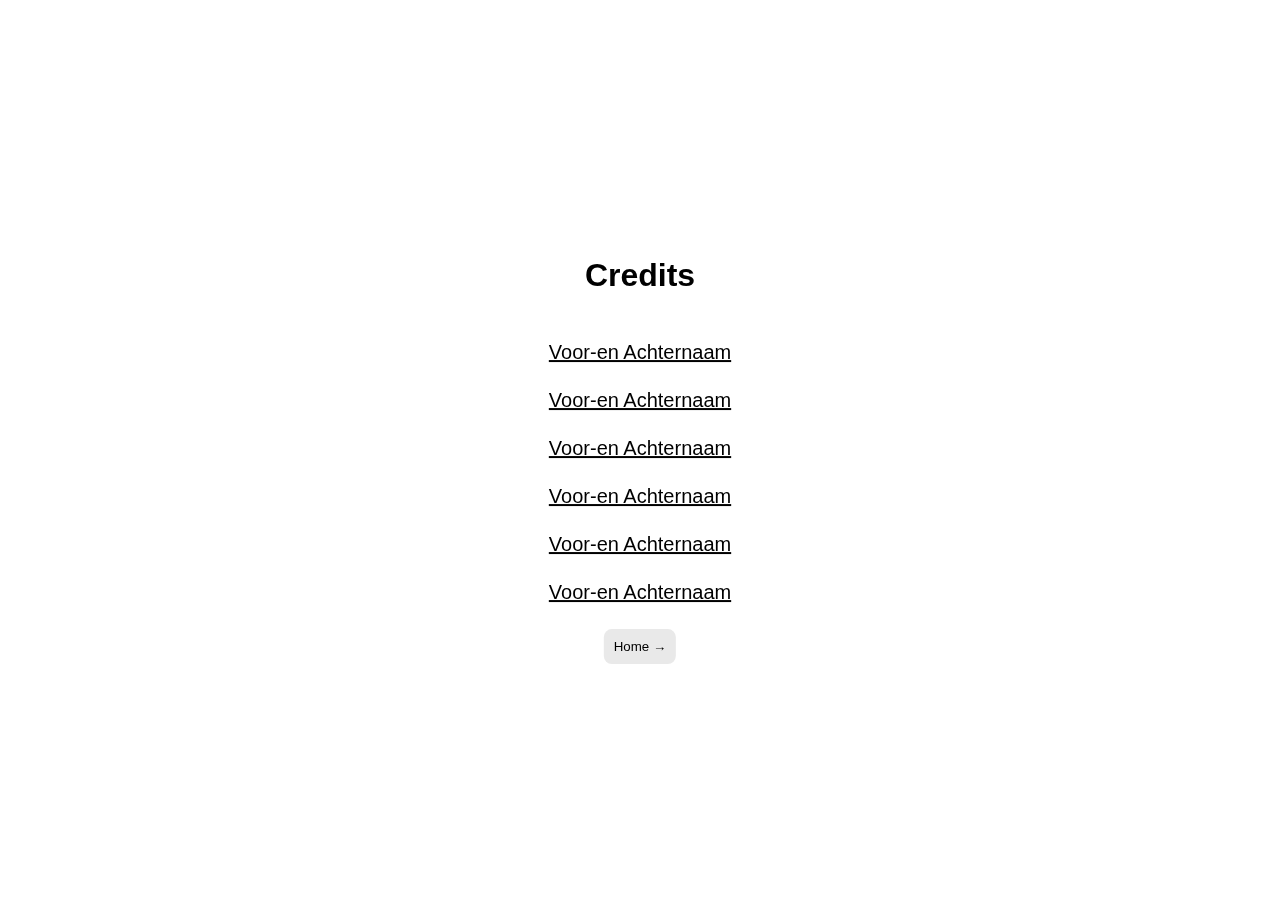
==== credits.html @ 01227304 "Upload files" ====
<!DOCTYPE html>
<html>

<head>
    <meta name="viewport" content="width=device-width, initial-scale=1" />
    <meta charset="UTF-8">
    <title>Credits</title>
    <link rel="stylesheet" href="assets/styles.css">
</head>

<body>
    <div class="credits">
        <h1>Credits</h1>
        <a href="#portfolio" class="name">Voor-en Achternaam</a>
        <a href="#portfolio" class="name">Voor-en Achternaam</a>
        <a href="#portfolio" class="name">Voor-en Achternaam</a>
        <a href="#portfolio" class="name">Voor-en Achternaam</a>
        <a href="#portfolio" class="name">Voor-en Achternaam</a>
        <a href="#portfolio" class="name">Voor-en Achternaam</a>
        <a href="index.html"><button>Home →</button></a>
    </div>
</body>

</html>
---- assets/styles.css ----
:root {
    --primary-color: #ffffff;
    --text: #000000;
    --stroke: #e9e9e9;

    --shadow: rgba(0, 0, 0, 0.2);
}
[data-theme="dark"] {
    --primary-color: #1a1a1a;
    --text: #ffffff;
    --stroke: #333333;

    --shadow: rgba(0, 0, 0, 0.5);
}

body {
    background-color: var(--primary-color);
    font-family: Arial, Helvetica, sans-serif;
    overflow: hidden;
    color: var(--text);
}

button {
    background-color: var(--stroke);
    padding: 5px 10px;
    height: 35px;
    border-radius: 8px;
    border: var(--stroke);
    transition: 0.5s;
}

button:hover {
    cursor: pointer;
    background-color: var(--stroke);
}

.menu {
    display: flex;
    flex-direction: column;
    position: fixed;
    top: 50%;
    left: 50%;
    transform: translate(-50%, -50%);
    gap: 25px;
    text-align: center;
}

.subtitles {
    position: fixed;
    top: 80%;
    left: 50%;
    transform: translate(-50%, -50%);
    width: auto;
    min-width: 350px;
    height: auto;
    pointer-events: none;
    z-index: 999;
    background-color: var(--primary-color);
    border-radius: 8px;
    box-shadow: 0 2px 4px var(--shadow);
    display: flex;
    flex-wrap: wrap;
    /* Add this line */
    padding: 0px 10px;
    transition: 0.5s;
}

.floating-navigation {
    position: fixed;
    top: 95%;
    left: 50%;
    transform: translate(-50%, -50%);
    width: 300px;
    height: 50px;
    z-index: 1000;
    background-color: var(--primary-color);
    border-radius: 25px;
    box-shadow: 0 2px 4px var(--shadow);
    display: flex;
    justify-content: center;
    align-items: center;
    gap: 80px;
    transition: 0.5s;
}

.floating-navigation span {
    pointer-events: none;
}

.floating-navigation button {
    height: 35px;
    width: 35px;
    border-radius: 100%;
    border: var(--stroke);
}

.floating-navigation button:hover {
    cursor: pointer;
    background-color: var(--stroke);
}

img {
    width: 100%;
    transition: 1s;
}

.credits {
    display: flex;
    flex-direction: column;
    position: fixed;
    top: 50%;
    left: 50%;
    transform: translate(-50%, -50%);
    gap: 25px;
    text-align: center;
}

.credits a {
    font-size: 20px;
    color: var(--text);
}

.setting {
    justify-content: center;
    display: flex;
    gap: space-between;
    width: 50%;
}

hr {
    border: 1px solid var(--stroke);
    width: 50%;
}

@media screen and (max-width: 768px) {
    .subtitles {
        font-size: 16px;
        top: 65% !important;
    }

    .floating-navigation {
        top: 90% !important;
    }
}
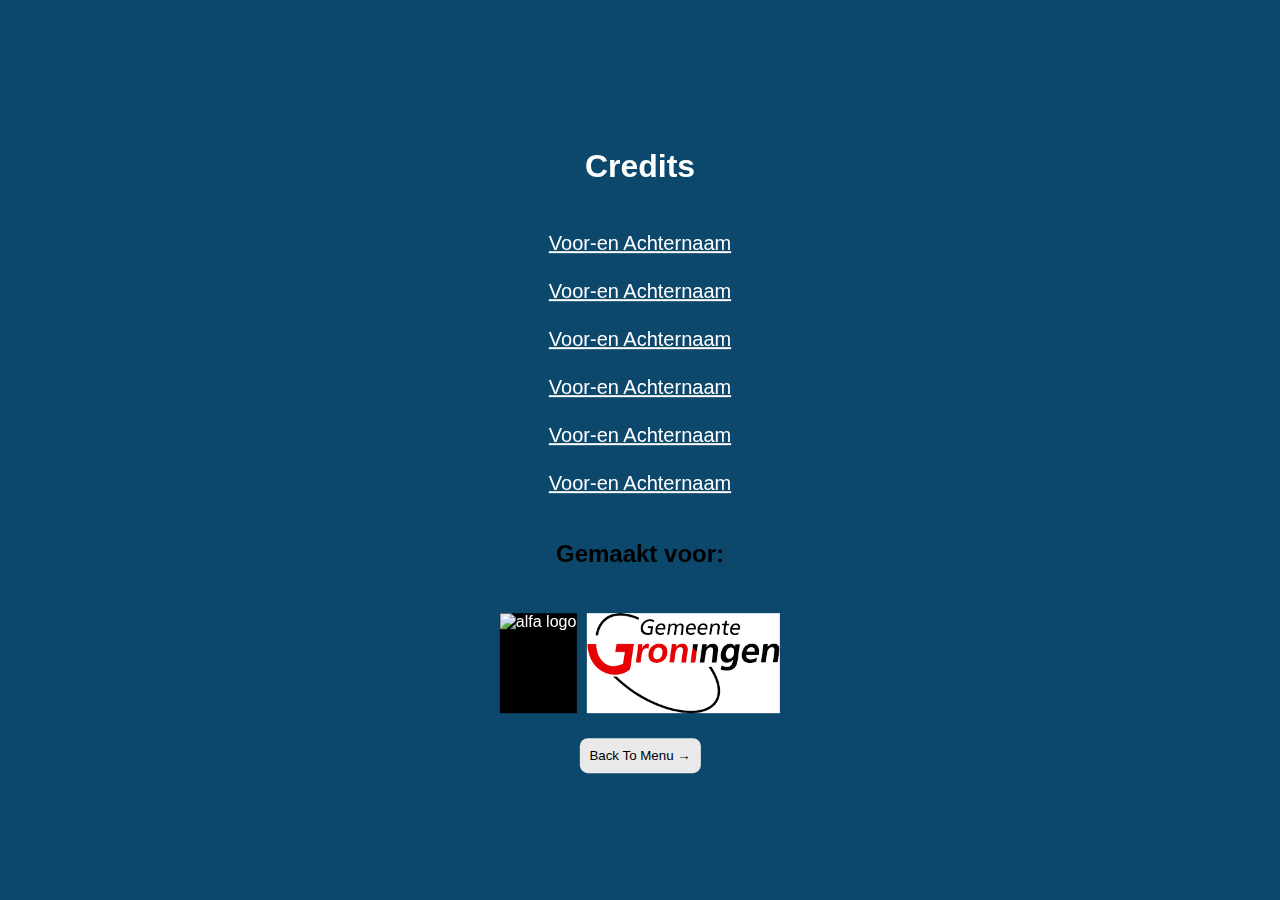
==== commit 46ed516e: "voeg logos aan credits" ====
--- a/credits.html
+++ b/credits.html
@@ -4,20 +4,27 @@
 <head>
     <meta name="viewport" content="width=device-width, initial-scale=1" />
     <meta charset="UTF-8">
-    <title>Credits</title>
-    <link rel="stylesheet" href="assets/styles.css">
+    <title>Game naam - Credits</title>
+    <link rel="stylesheet" href="assets/css/styles.css">
 </head>
 
 <body>
     <div class="credits">
         <h1>Credits</h1>
-        <a href="#portfolio" class="name">Voor-en Achternaam</a>
-        <a href="#portfolio" class="name">Voor-en Achternaam</a>
-        <a href="#portfolio" class="name">Voor-en Achternaam</a>
-        <a href="#portfolio" class="name">Voor-en Achternaam</a>
-        <a href="#portfolio" class="name">Voor-en Achternaam</a>
-        <a href="#portfolio" class="name">Voor-en Achternaam</a>
-        <a href="index.html"><button>Home →</button></a>
+        <a href="#portfolio">Voor-en Achternaam</a>
+        <a href="#portfolio">Voor-en Achternaam</a>
+        <a href="#portfolio">Voor-en Achternaam</a>
+        <a href="#portfolio">Voor-en Achternaam</a>
+        <a href="#portfolio">Voor-en Achternaam</a>
+        <a href="#portfolio">Voor-en Achternaam</a>
+
+        <h2>Gemaakt voor:</h2>
+        <div class="imgRow">
+            <img src="assets/imgs/alfa-college-logo-svg-vector.svg" alt="alfa logo" style="background-color: black;">
+            <img src="assets/imgs/kredietbank.png" alt="kredietbank">
+        </div>
+
+        <a href="menu.html"><button>Back To Menu →</button></a>
     </div>
 </body>
 
--- a/assets/css/styles.css
+++ b/assets/css/styles.css
@@ -0,0 +1,155 @@
+:root {
+    --primary-color: #ffffff;
+    --text: #000000;
+    --stroke: #e9e9e9;
+
+    --shadow: rgba(0, 0, 0, 0.2);
+}
+
+body {
+    background-color: #0c486c;
+    font-family: Arial, Helvetica, sans-serif;
+    overflow: hidden;
+    color: var(--text);
+}
+
+h1 {
+    color: var(--primary-color);
+}
+
+button {
+    background-color: var(--stroke);
+    padding: 5px 10px;
+    height: 35px;
+    border-radius: 8px;
+    border: var(--stroke);
+    transition: 0.5s;
+}
+
+button:hover {
+    cursor: pointer;
+    background-color: var(--stroke);
+}
+
+.menu {
+    display: flex;
+    flex-direction: column;
+    position: fixed;
+    top: 50%;
+    left: 50%;
+    transform: translate(-50%, -50%);
+    gap: 25px;
+    text-align: center;
+}
+
+.subtitles {
+    position: fixed;
+    top: 80%;
+    left: 50%;
+    transform: translate(-50%, -50%);
+    width: auto;
+    min-width: 350px;
+    height: auto;
+    pointer-events: none;
+    z-index: 999;
+    background-color: var(--primary-color);
+    border-radius: 8px;
+    box-shadow: 0 2px 4px var(--shadow);
+    display: flex;
+    flex-wrap: wrap;
+    padding: 0px 10px;
+    transition: 0.5s;
+}
+
+.floating-navigation {
+    position: fixed;
+    top: 95%;
+    left: 50%;
+    transform: translate(-50%, -50%);
+    width: 300px;
+    height: 50px;
+    z-index: 1000;
+    background-color: var(--primary-color);
+    border-radius: 25px;
+    box-shadow: 0 2px 4px var(--shadow);
+    display: flex;
+    justify-content: center;
+    align-items: center;
+    gap: 80px;
+    transition: 0.5s;
+}
+
+.floating-navigation span {
+    pointer-events: none;
+}
+
+.floating-navigation button {
+    height: 35px;
+    width: 35px;
+    border-radius: 100%;
+    border: var(--stroke);
+}
+
+.floating-navigation button:hover {
+    cursor: pointer;
+    background-color: var(--stroke);
+}
+
+img {
+    width: 100%;
+    transition: 1s;
+    color: var(--primary-color);
+}
+
+.credits {
+    display: flex;
+    flex-direction: column;
+    position: fixed;
+    top: 50%;
+    left: 50%;
+    transform: translate(-50%, -50%);
+    gap: 25px;
+    text-align: center;
+}
+
+.credits a {
+    font-size: 20px;
+    color: var(--primary-color);
+}
+
+.credits img {
+    width: auto;
+    max-height: 100px;
+}
+
+.imgRow {
+    display: flex;
+    gap: 10px;
+}
+
+.credits a:hover {
+    color: var(--stroke);
+}
+
+.setting {
+    justify-content: center;
+    display: flex;
+    gap: space-between;
+    width: 50%;
+}
+
+hr {
+    border: 1px solid var(--stroke);
+    width: 50%;
+}
+
+@media screen and (max-width: 768px) {
+    .subtitles {
+        font-size: 16px;
+        top: 65% !important;
+    }
+
+    .floating-navigation {
+        top: 90% !important;
+    }
+}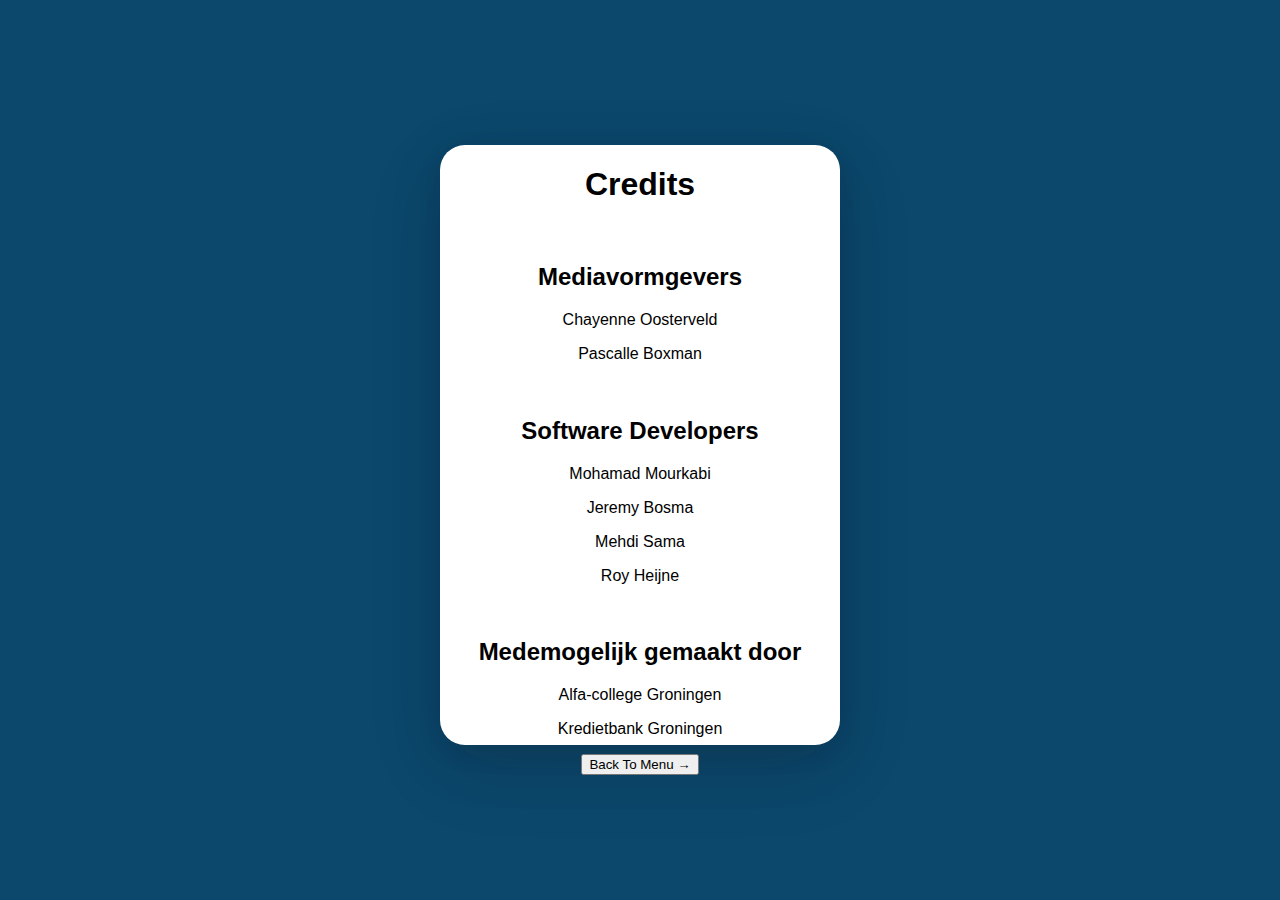
==== commit e3ca3e51: "Add credits en fix slideshow" ====
--- a/credits.html
+++ b/credits.html
@@ -5,26 +5,37 @@
     <meta name="viewport" content="width=device-width, initial-scale=1" />
     <meta charset="UTF-8">
     <title>Game naam - Credits</title>
-    <link rel="stylesheet" href="assets/css/styles.css">
+    <link rel="stylesheet" href="assets/css/credits.css">
 </head>
 
 <body>
-    <div class="credits">
-        <h1>Credits</h1>
-        <a href="#portfolio">Voor-en Achternaam</a>
-        <a href="#portfolio">Voor-en Achternaam</a>
-        <a href="#portfolio">Voor-en Achternaam</a>
-        <a href="#portfolio">Voor-en Achternaam</a>
-        <a href="#portfolio">Voor-en Achternaam</a>
-        <a href="#portfolio">Voor-en Achternaam</a>
-
-        <h2>Gemaakt voor:</h2>
-        <div class="imgRow">
-            <img src="assets/imgs/alfa-college-logo-svg-vector.svg" alt="alfa logo" style="background-color: black;">
-            <img src="assets/imgs/kredietbank.png" alt="kredietbank">
+    <Section>
+        <div class="container">
+            <div class="text">
+                <div class="text-container">
+                    <h1>Credits</h1><br>
+                </div>
+                <div class="text-container">
+                    <h2>Mediavormgevers</h2>
+                    <p>Chayenne Oosterveld</p>
+                    <P>Pascalle Boxman</P><br>
+                </div>
+                <div class="text-container">
+                    <h2>Software Developers</h2>
+                    <P>Mohamad Mourkabi</P>
+                    <p>Jeremy Bosma</p>
+                    <P>Mehdi Sama</P>
+                    <p>Roy Heijne</p><br>
+                </div>
+                <div class="text-container">
+                    <h2>Medemogelijk gemaakt door</h2>
+                    <p>Alfa-college Groningen</p>
+                    <p>Kredietbank Groningen</p>
+                </div>
+            </div>
+            <a href="menu.html"><button>Back To Menu →</button></a>
         </div>
-
-        <a href="menu.html"><button>Back To Menu →</button></a>
+    </section>
     </div>
 </body>
 
--- a/assets/css/credits.css
+++ b/assets/css/credits.css
@@ -0,0 +1,55 @@
+body {
+    background-color: #0c486c;
+    padding: 0;
+    margin: 0;
+    display: flex;
+    flex-wrap: wrap;
+    font-family: Arial, Helvetica, sans-serif;
+}
+
+section {
+    display: flex;
+    flex-wrap: wrap;
+    justify-content: center;
+    align-items: center;
+    width: 100%;
+    height: 90vh;
+    max-height: 90vh;
+    margin-top: 40px;
+}
+
+.container {
+    display: grid;
+    justify-content: center;
+    align-items: center;
+    width: 80%;
+    height: 600px;
+    border-radius: 25px;
+    box-shadow: rgba(17, 17, 26, 0.1) 0px 8px 24px, rgba(17, 17, 26, 0.1) 0px 16px 56px, rgba(17, 17, 26, 0.1) 0px 24px 80px;
+    background-color: white;
+    display: flex;
+    flex-wrap: wrap;
+    justify-content: center;
+    align-items: center;
+}
+
+.text-container {
+    align-items: center;
+    text-align: center;
+    width: 100%;
+    max-width: 100%;
+    max-height: 100%;
+    height: 100%;
+}
+
+@media only screen and (min-width: 600px) {
+    .container {
+        max-width: 400px;
+    }
+}
+
+@media only screen and (max-width: 280px) {
+    .text {
+        font-size: 12px;
+    }
+}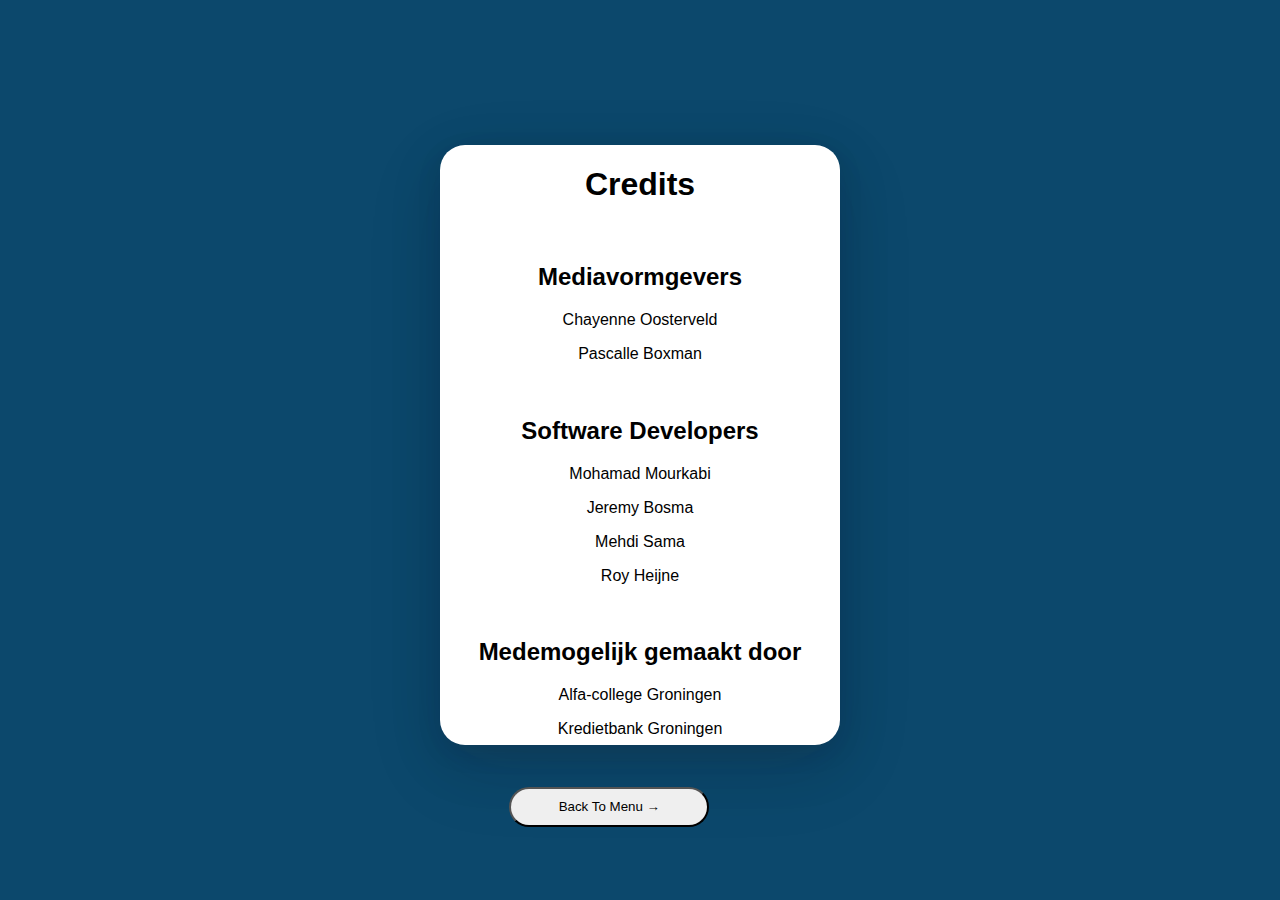
==== commit 8398049d: "button better maken" ====
--- a/credits.html
+++ b/credits.html
@@ -32,8 +32,9 @@
                     <p>Alfa-college Groningen</p>
                     <p>Kredietbank Groningen</p>
                 </div>
+                <a href="menu.html"><button>Back To Menu →</button></a>
             </div>
-            <a href="menu.html"><button>Back To Menu →</button></a>
+            
         </div>
     </section>
     </div>
--- a/assets/css/credits.css
+++ b/assets/css/credits.css
@@ -19,9 +19,6 @@
 }
 
 .container {
-    display: grid;
-    justify-content: center;
-    align-items: center;
     width: 80%;
     height: 600px;
     border-radius: 25px;
@@ -42,6 +39,21 @@
     height: 100%;
 }
 
+button {
+    border-radius: 25px;
+    margin-left: 9.5%;
+    margin-top: 10%;
+    height: 40px;
+    width: 200px;
+    transition: 0.4s;
+}
+
+button:hover{
+    background: #0c486c;
+    color: white;
+    cursor: pointer;
+}
+
 @media only screen and (min-width: 600px) {
     .container {
         max-width: 400px;
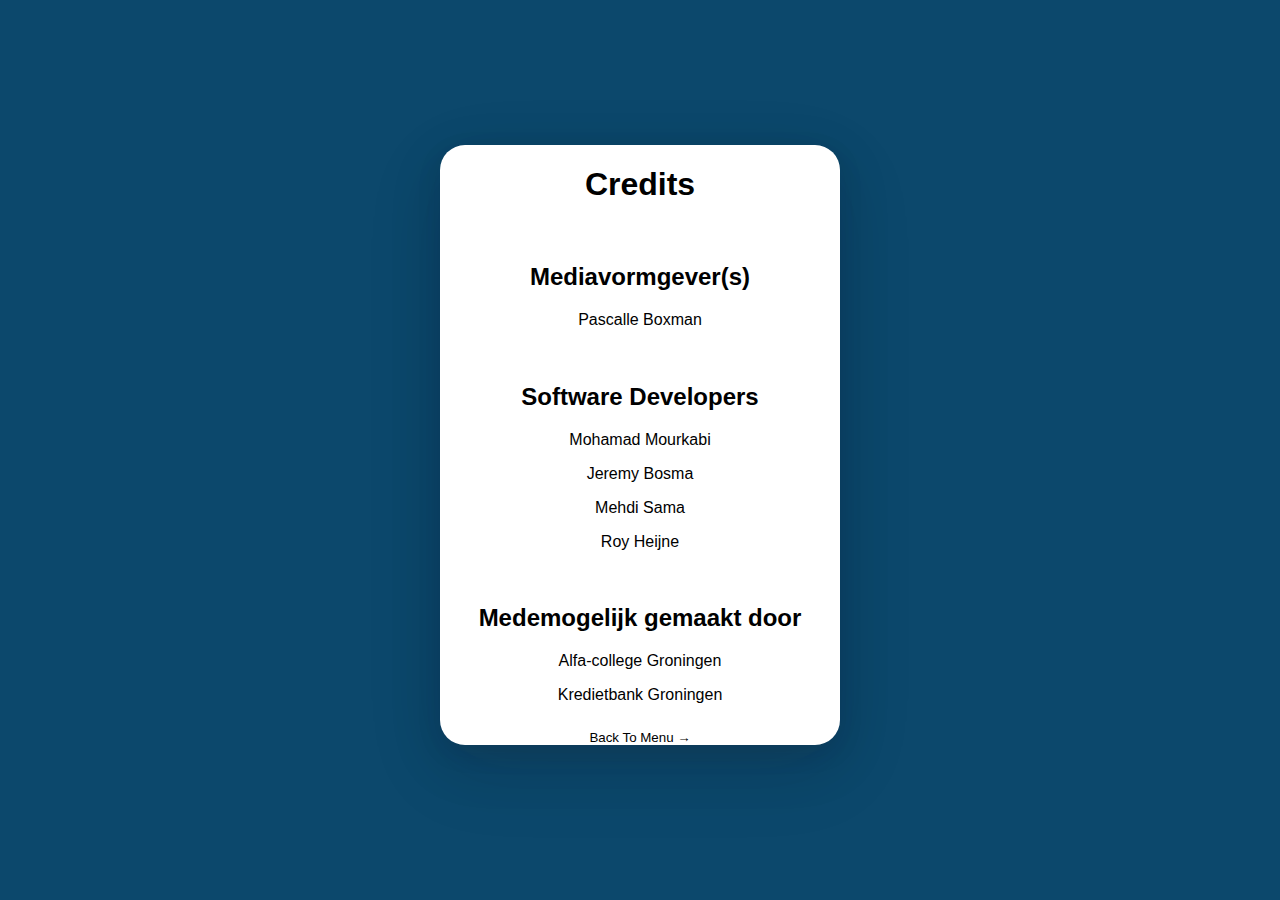
==== commit a027632b: "Update CSS and JavaScript files" ====
--- a/credits.html
+++ b/credits.html
@@ -4,7 +4,7 @@
 <head>
     <meta name="viewport" content="width=device-width, initial-scale=1" />
     <meta charset="UTF-8">
-    <title>Game naam - Credits</title>
+    <title>Spammed - Credits</title>
     <link rel="stylesheet" href="assets/css/credits.css">
 </head>
 
@@ -16,8 +16,7 @@
                     <h1>Credits</h1><br>
                 </div>
                 <div class="text-container">
-                    <h2>Mediavormgevers</h2>
-                    <p>Chayenne Oosterveld</p>
+                    <h2>Mediavormgever(s)</h2>
                     <P>Pascalle Boxman</P><br>
                 </div>
                 <div class="text-container">
@@ -32,9 +31,8 @@
                     <p>Alfa-college Groningen</p>
                     <p>Kredietbank Groningen</p>
                 </div>
-                <a href="menu.html"><button>Back To Menu →</button></a>
             </div>
-            
+            <a href="menu.html"><button>Back To Menu →</button></a>
         </div>
     </section>
     </div>
--- a/assets/css/credits.css
+++ b/assets/css/credits.css
@@ -19,6 +19,9 @@
 }
 
 .container {
+    display: grid;
+    justify-content: center;
+    align-items: center;
     width: 80%;
     height: 600px;
     border-radius: 25px;
@@ -40,17 +43,12 @@
 }
 
 button {
-    border-radius: 25px;
-    margin-left: 9.5%;
-    margin-top: 10%;
-    height: 40px;
-    width: 200px;
-    transition: 0.4s;
-}
-
-button:hover{
-    background: #0c486c;
-    color: white;
+    background-color: var(--stroke);
+    padding: 5px 10px;
+    height: 35px;
+    border-radius: 8px;
+    border: var(--stroke);
+    transition: 0.5s;
     cursor: pointer;
 }
 
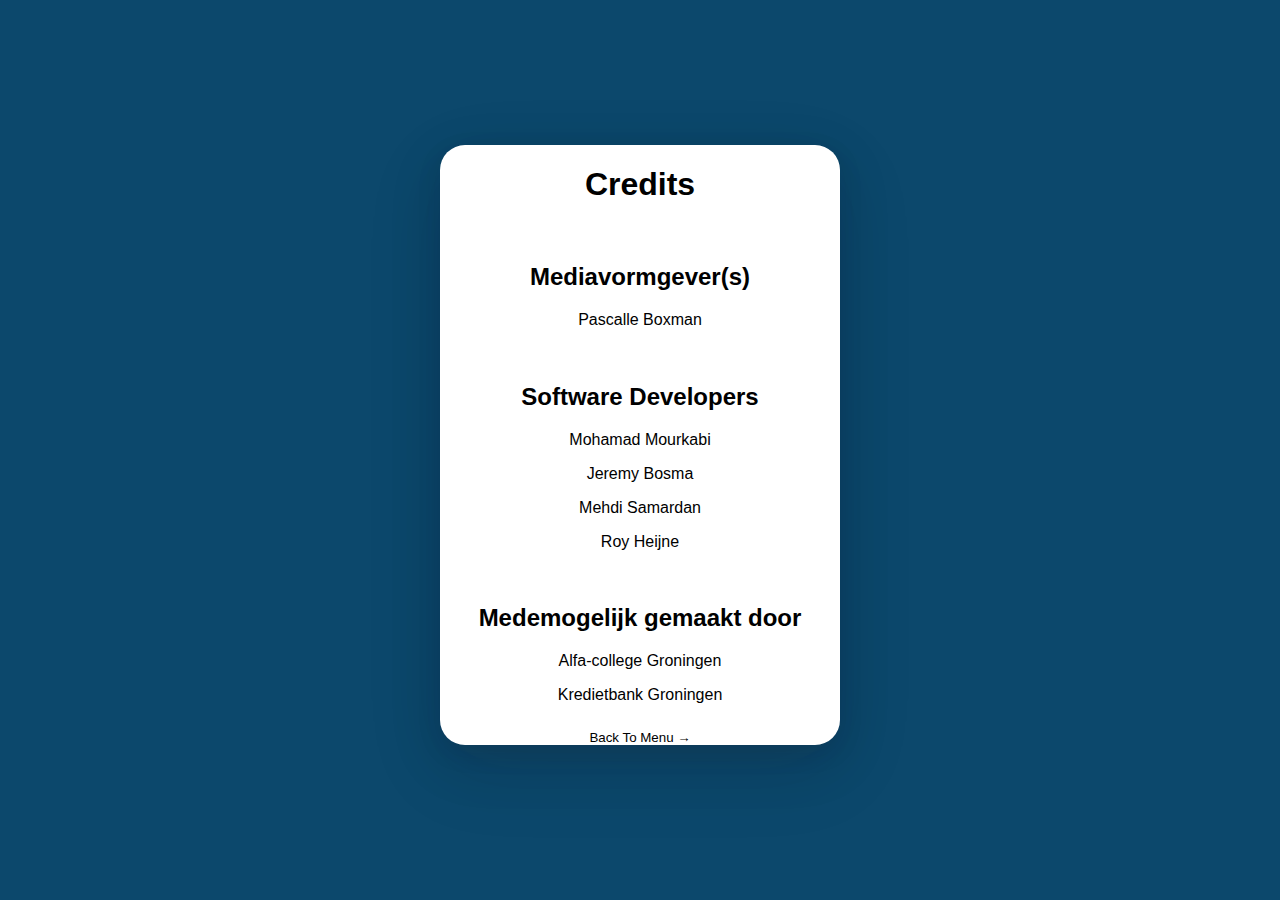
==== commit d0008875: "s" ====
--- a/credits.html
+++ b/credits.html
@@ -23,7 +23,7 @@
                     <h2>Software Developers</h2>
                     <P>Mohamad Mourkabi</P>
                     <p>Jeremy Bosma</p>
-                    <P>Mehdi Sama</P>
+                    <P>Mehdi Samardan</P>
                     <p>Roy Heijne</p><br>
                 </div>
                 <div class="text-container">
@@ -31,8 +31,8 @@
                     <p>Alfa-college Groningen</p>
                     <p>Kredietbank Groningen</p>
                 </div>
+                <a href="menu.html"><button>Back To Menu →</button></a>
             </div>
-            <a href="menu.html"><button>Back To Menu →</button></a>
         </div>
     </section>
     </div>
--- a/assets/css/credits.css
+++ b/assets/css/credits.css
@@ -42,6 +42,14 @@
     height: 100%;
 }
 
+.text {
+    display: flex;
+    flex-direction: column;
+    width: 100%;
+    justify-content: center;
+    text-align: center;
+}
+
 button {
     background-color: var(--stroke);
     padding: 5px 10px;
